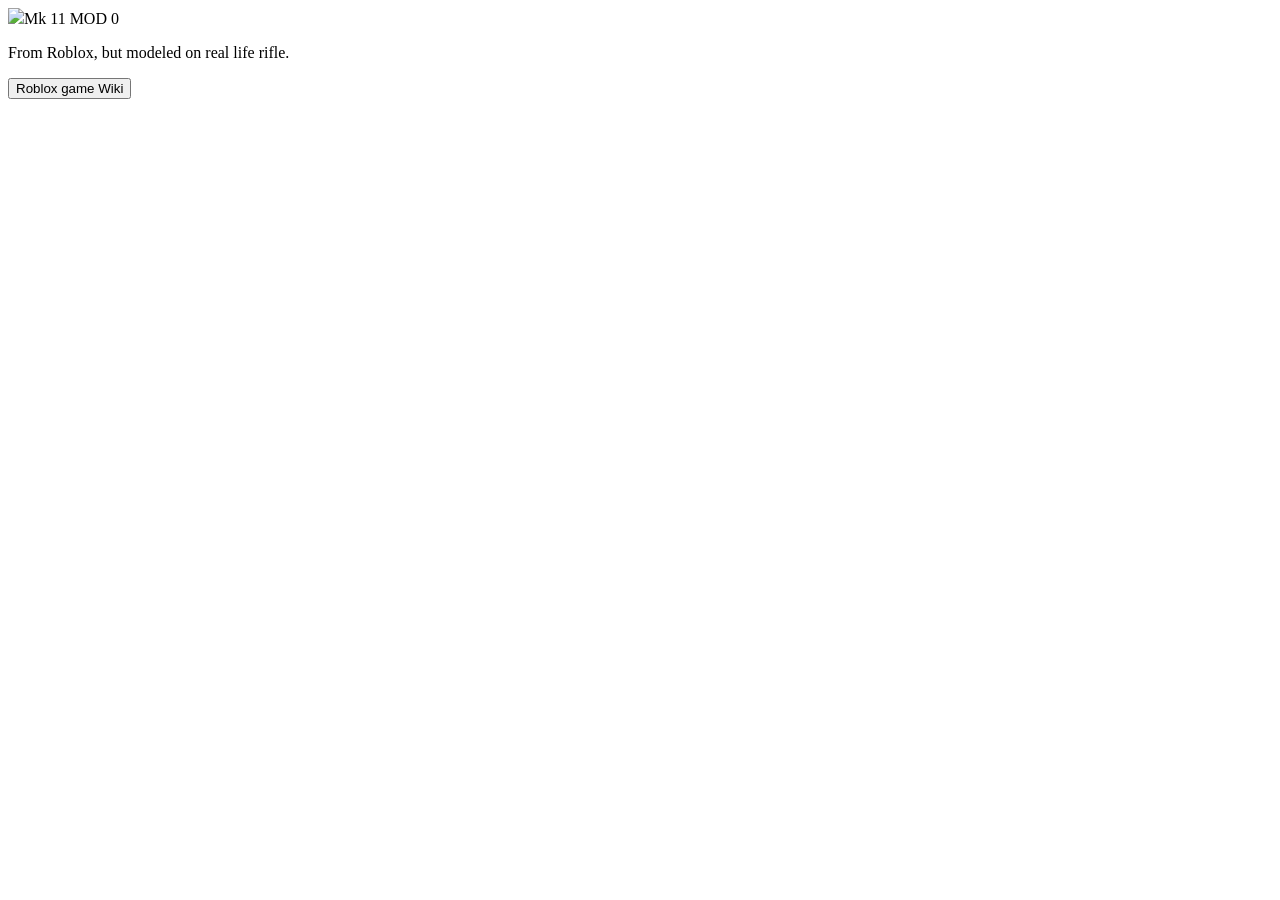
==== Week3/Card.html @ 31e4954d "Update and rename new file to Card.html" ====
<!DOCTYPE html>
<html>
  <head>
    <link rel="stylesheet href="Card.css">
  </head>
<body>
  <div class="card">
    <img src="Screenshot 2024-04-16 174449.png"
    <h1>Mk 11 MOD 0</h1>
    <p>From Roblox, but modeled on real life rifle.</p>
    <button><a href="https://roblox-phantom-forces.fandom.com/wiki/MK11_Mod_2"></a>Roblox game Wiki</button>
  </div>
</body>
</html>
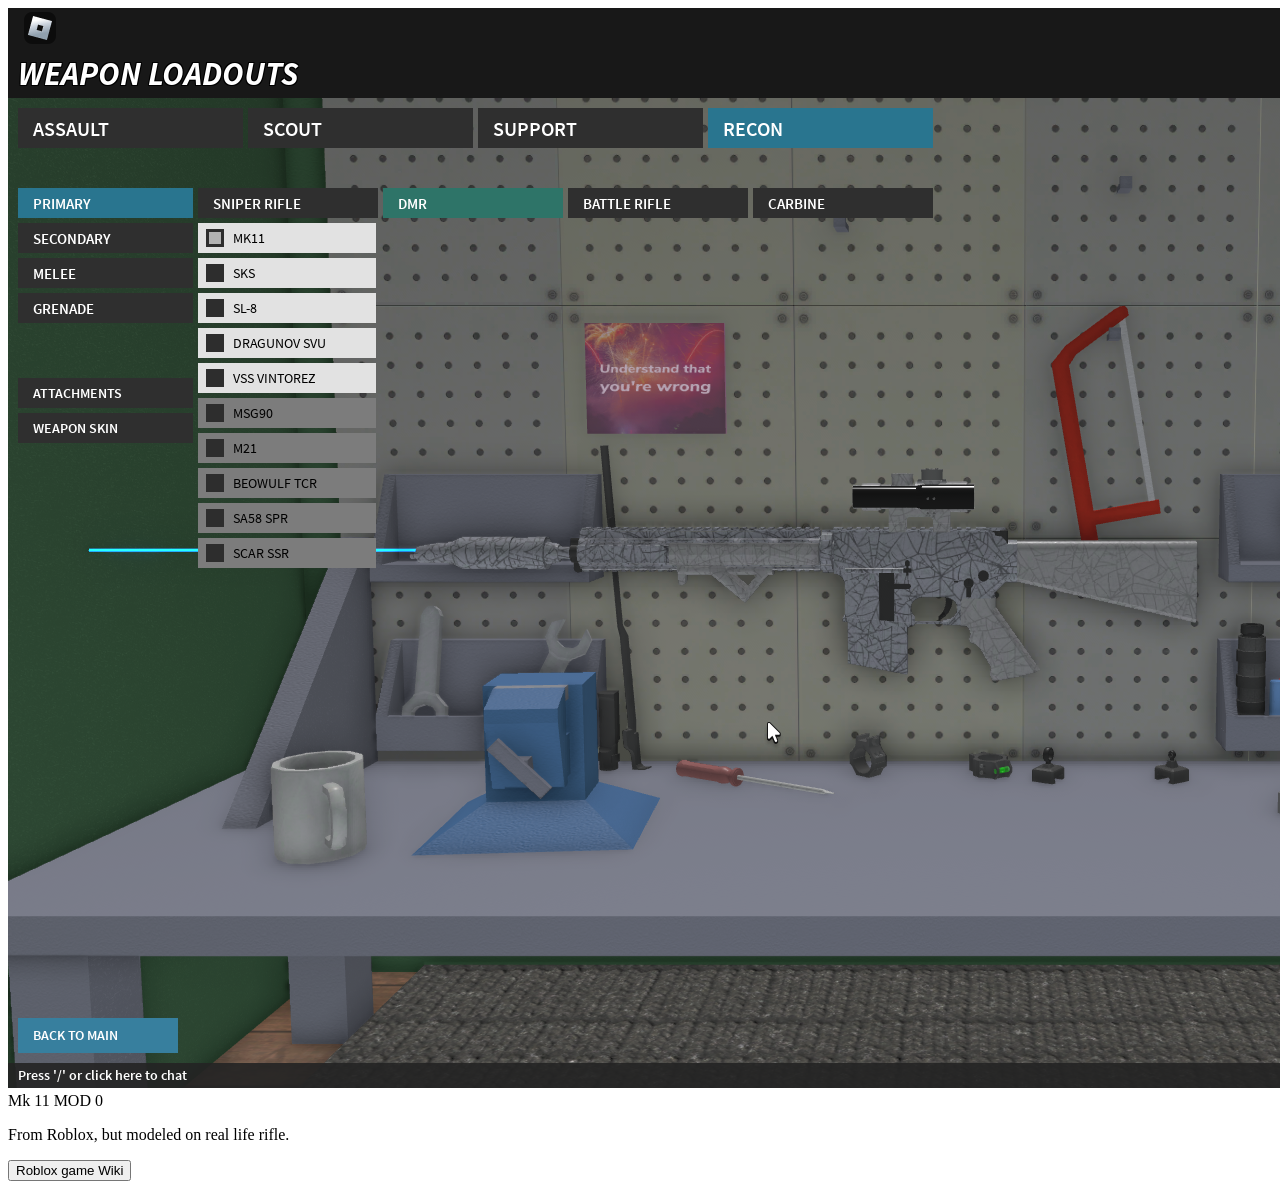
==== commit 69719547: "Update Card.html changed Card.css to card.css" ====
--- a/Week3/Card.html
+++ b/Week3/Card.html
@@ -1,7 +1,7 @@
 <!DOCTYPE html>
 <html>
   <head>
-    <link rel="stylesheet href="Card.css">
+    <link rel="stylesheet href="card.css">
   </head>
 <body>
   <div class="card">
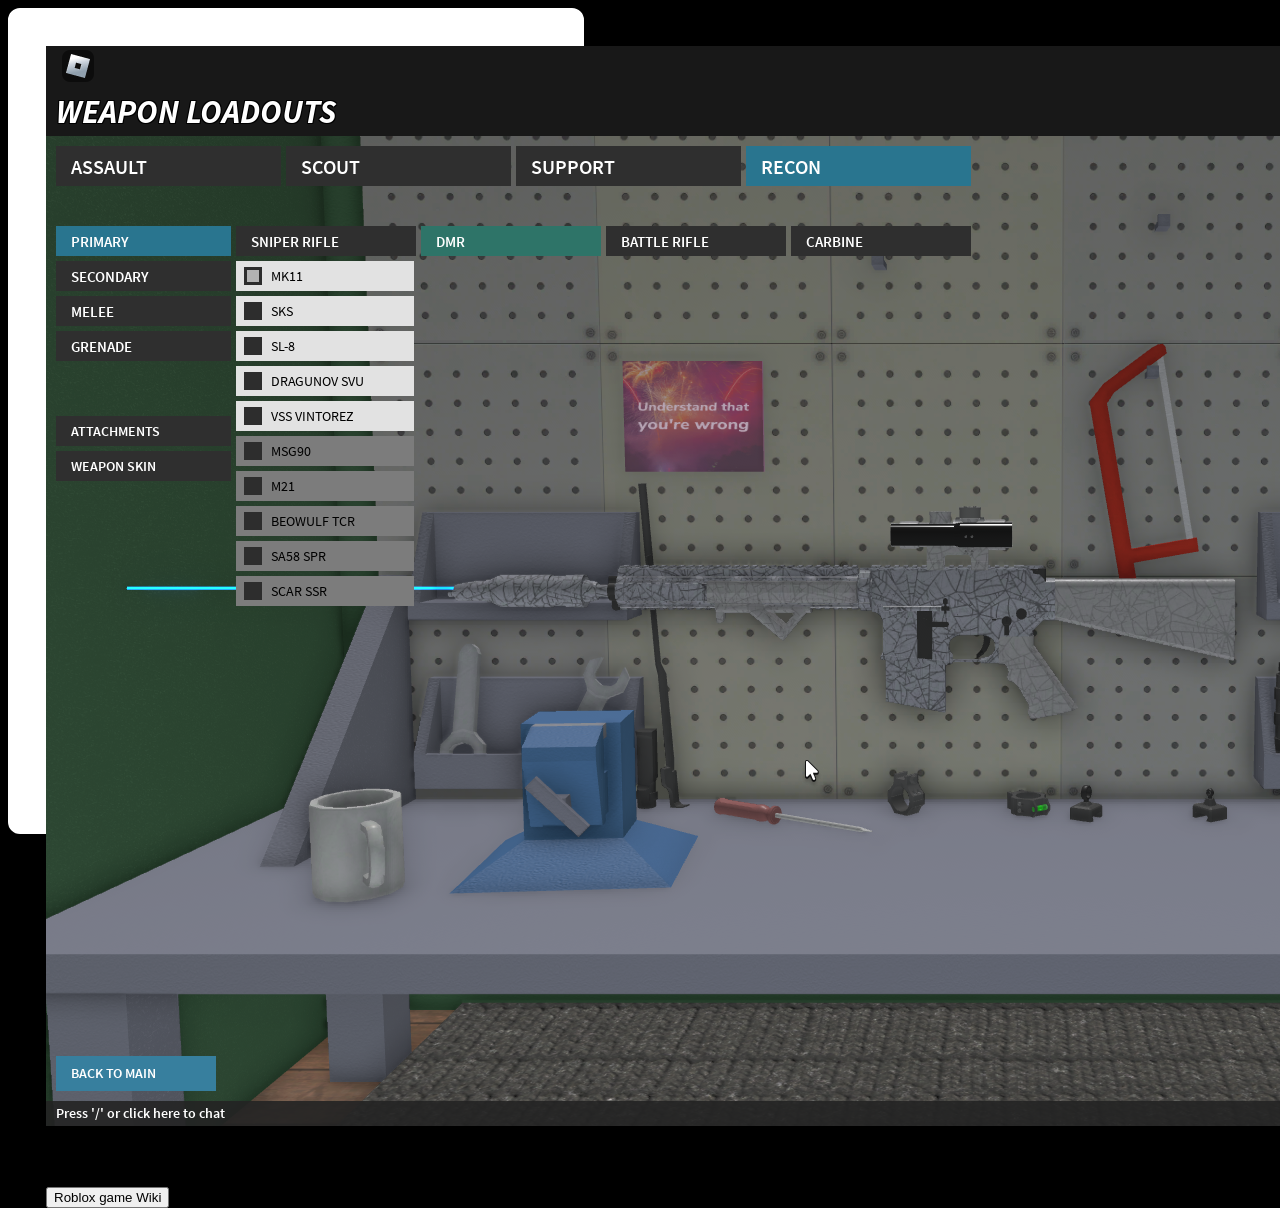
==== commit b1d0cde3: "Update Card.html had a missing quotation mark for the rel="stylesheet" ====
--- a/Week3/Card.html
+++ b/Week3/Card.html
@@ -1,7 +1,7 @@
 <!DOCTYPE html>
 <html>
   <head>
-    <link rel="stylesheet href="card.css">
+    <link rel="stylesheet" href="card.css">
   </head>
 <body>
   <div class="card">
--- a/Week3/card.css
+++ b/Week3/card.css
@@ -0,0 +1,28 @@
+body {
+    background-color: black;
+}
+div {
+    height: 750px;
+    width: 500px;
+    background-color: white;
+    padding-top: 36px;
+    padding-right: 36px;
+    padding-bottom: 36px;
+    padding-left: 36px;
+    border: 2px solid white;
+    border-radius: 12px;
+}
+.image-container img {
+    width: 100%;
+    height: 300px;
+    object-fit: contain;
+    margin-bottom: 12px;
+}
+h1 {
+  font-family: "Cascadia Mono";
+  color: black;
+  font-size: 18px;
+}
+p {
+  font-size: 12px;
+}
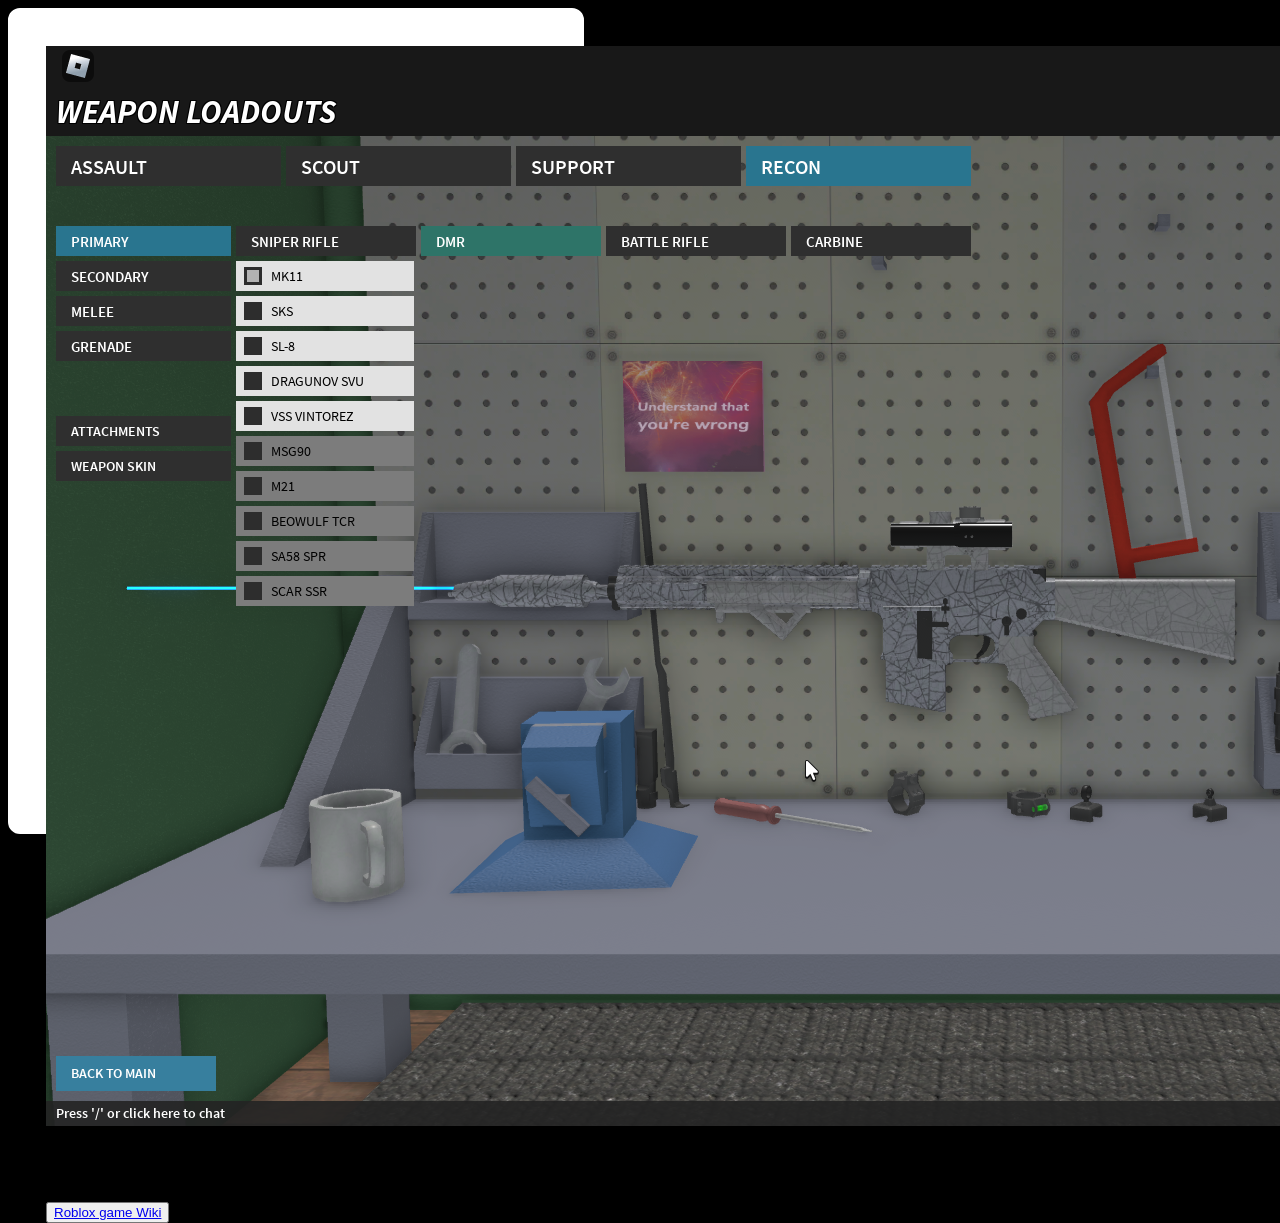
==== commit 423264e4: "Update Card.html" ====
--- a/Week3/Card.html
+++ b/Week3/Card.html
@@ -5,10 +5,10 @@
   </head>
 <body>
   <div class="card">
-    <img src="Screenshot 2024-04-16 174449.png"
+    <img src="Screenshot 2024-04-16 174449.png"/>
     <h1>Mk 11 MOD 0</h1>
     <p>From Roblox, but modeled on real life rifle.</p>
-    <button><a href="https://roblox-phantom-forces.fandom.com/wiki/MK11_Mod_2"></a>Roblox game Wiki</button>
+    <button><a href="https://roblox-phantom-forces.fandom.com/wiki/MK11_Mod_2">Roblox game Wiki</a></button>
   </div>
 </body>
 </html>
--- a/Week3/card.css
+++ b/Week3/card.css
@@ -15,7 +15,7 @@
 .image-container img {
     width: 100%;
     height: 300px;
-    object-fit: contain;
+    object-fit: scale-down;
     margin-bottom: 12px;
 }
 h1 {
